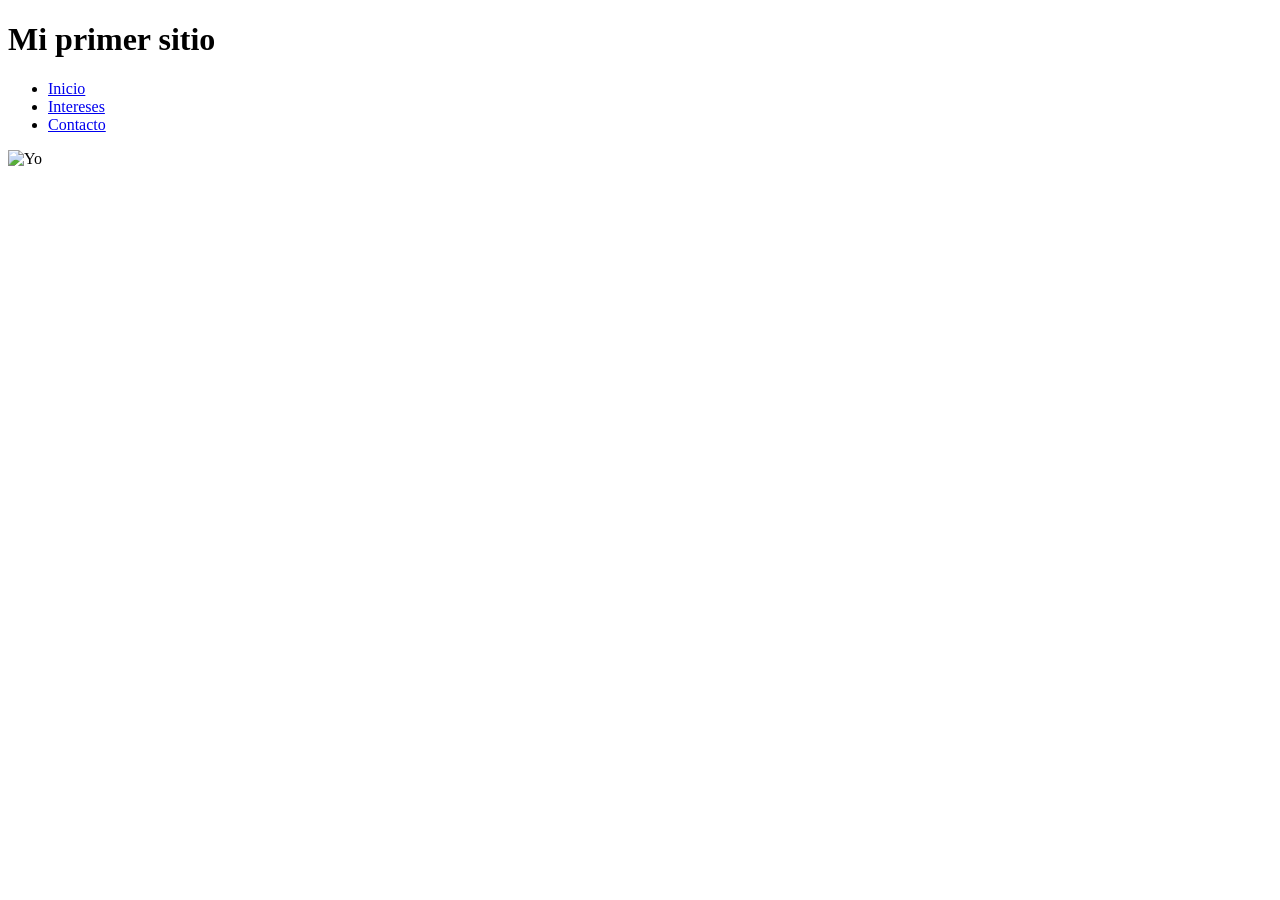
==== index.html @ 49da0f25 "version 3 No me deja entrar al link" ====
<!DOCTYPE html>
<html lang="en">
<head>
    <meta charset="UTF-8">
    <meta name="viewport" content="width=device-width, initial-scale=1.0">
    <title>Mi sitio personal</title>
</head>
<body>
    <header>
        <h1>Mi primer sitio</h1>
        <nav>
            <ul>
                <li><a href="inicio.html">Inicio</a></li>
                <li><a href="intereses.html">Intereses</a></li>
                <li><a href="contacto.html">Contacto</a></li>
            </ul>
        </nav>
    </header>
    <main>
        <img src="img/image.png" alt="Yo">
    </main>
    <footer></footer>
</body>
</html>
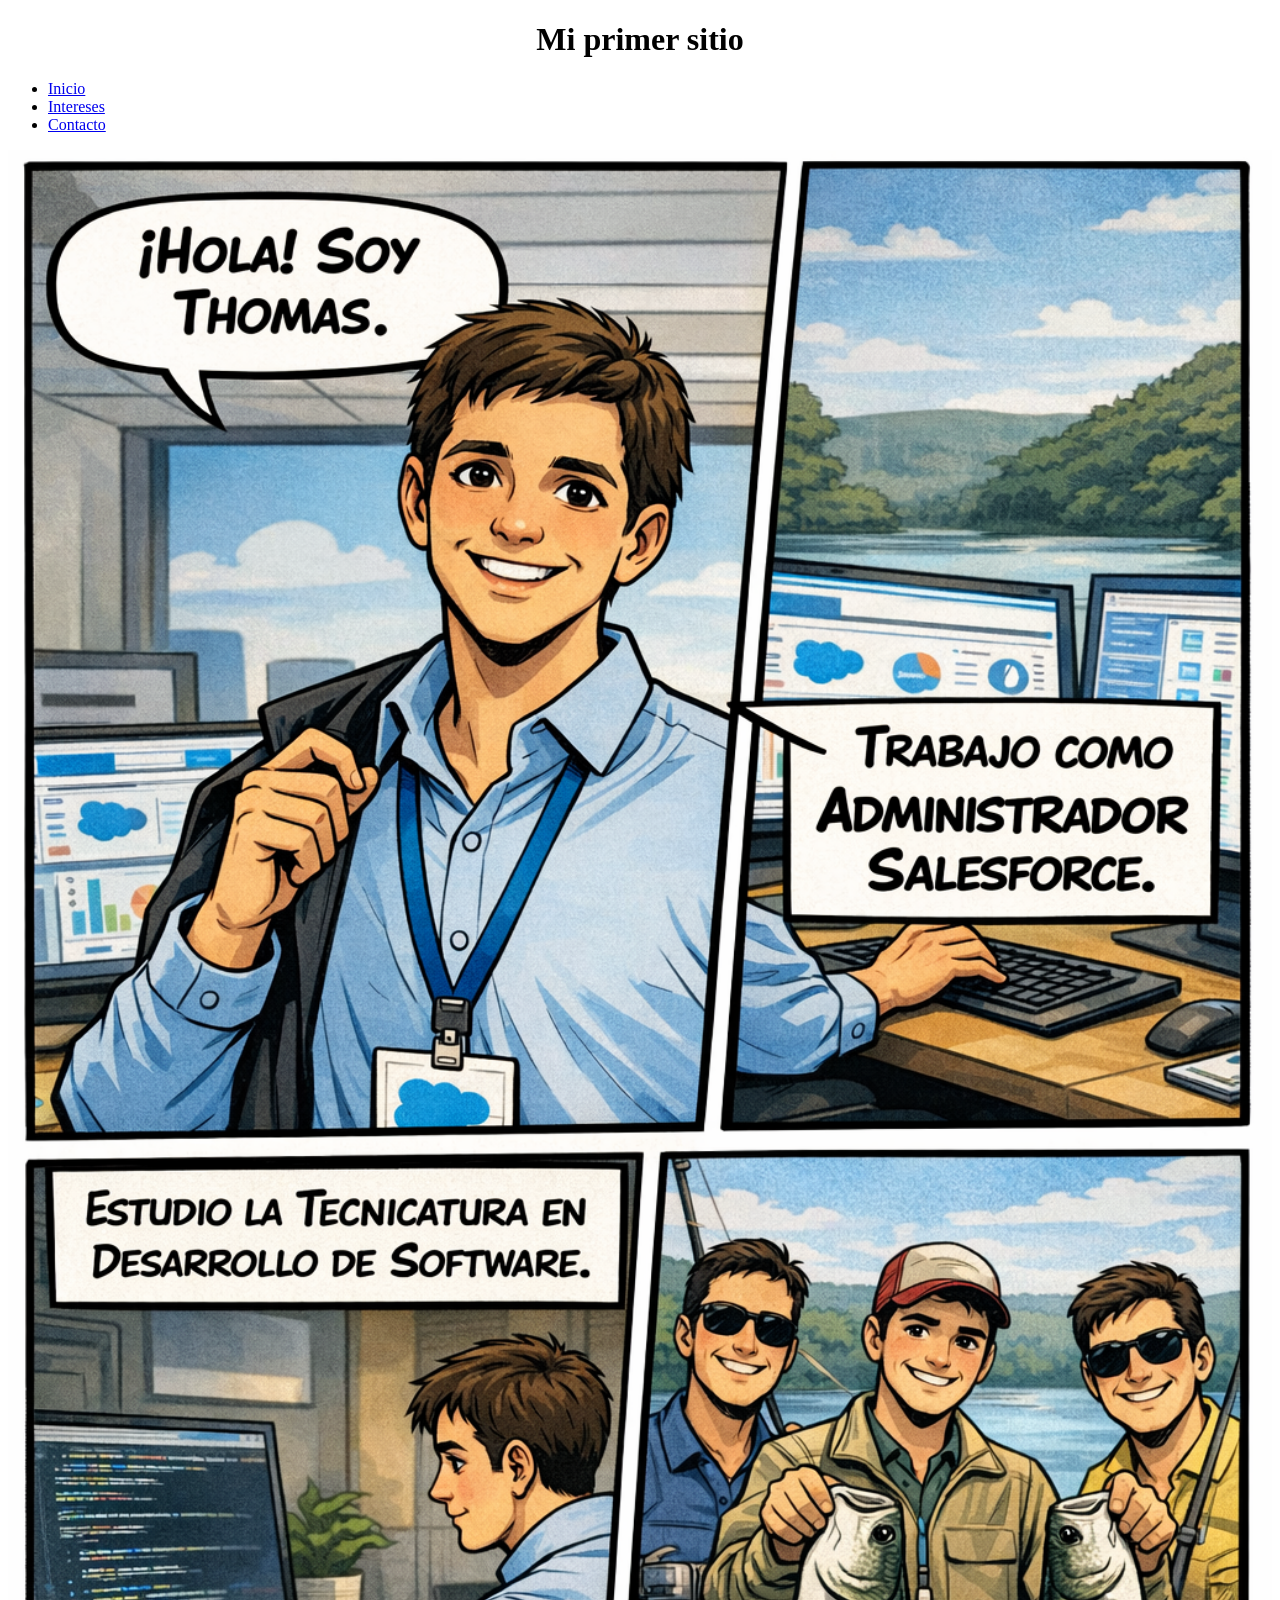
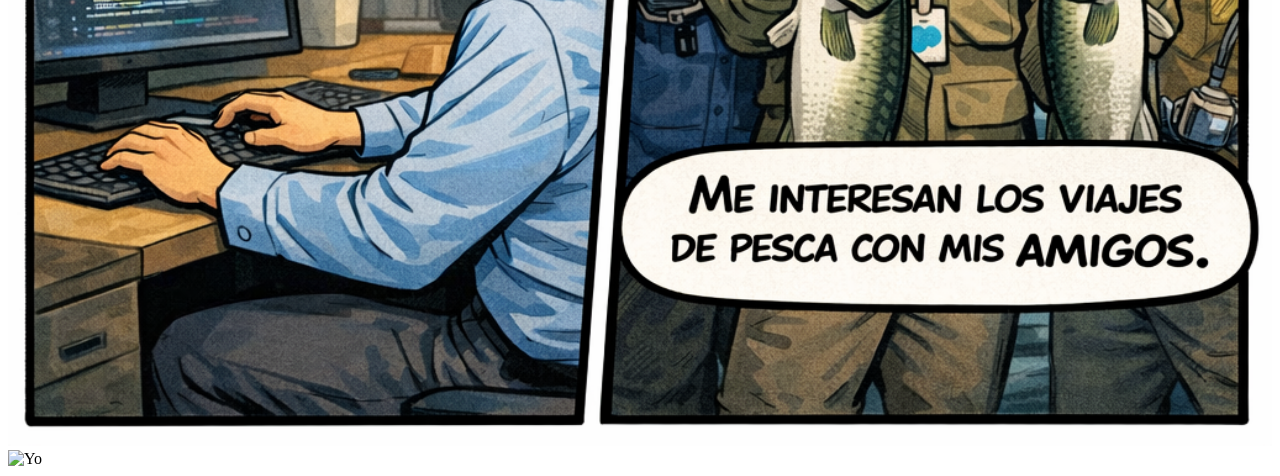
==== commit 972e0350: "Version 5" ====
--- a/index.html
+++ b/index.html
@@ -7,7 +7,7 @@
 </head>
 <body>
     <header>
-        <h1>Mi primer sitio</h1>
+        <h1 style="text-align: center;">Mi primer sitio</h1>
         <nav>
             <ul>
                 <li><a href="inicio.html">Inicio</a></li>
@@ -17,8 +17,10 @@
         </nav>
     </header>
     <main>
-        <img src="img/image.png" alt="Yo">
+        <img src="img/image.png" alt="Yo"style="width: 100%; height: auto;">
     </main>
-    <footer></footer>
+    <footer>
+        <img src="img/Footer1.png" alt="Yo" style="width: 100%; height: auto;">
+    </footer>
 </body>
 </html>
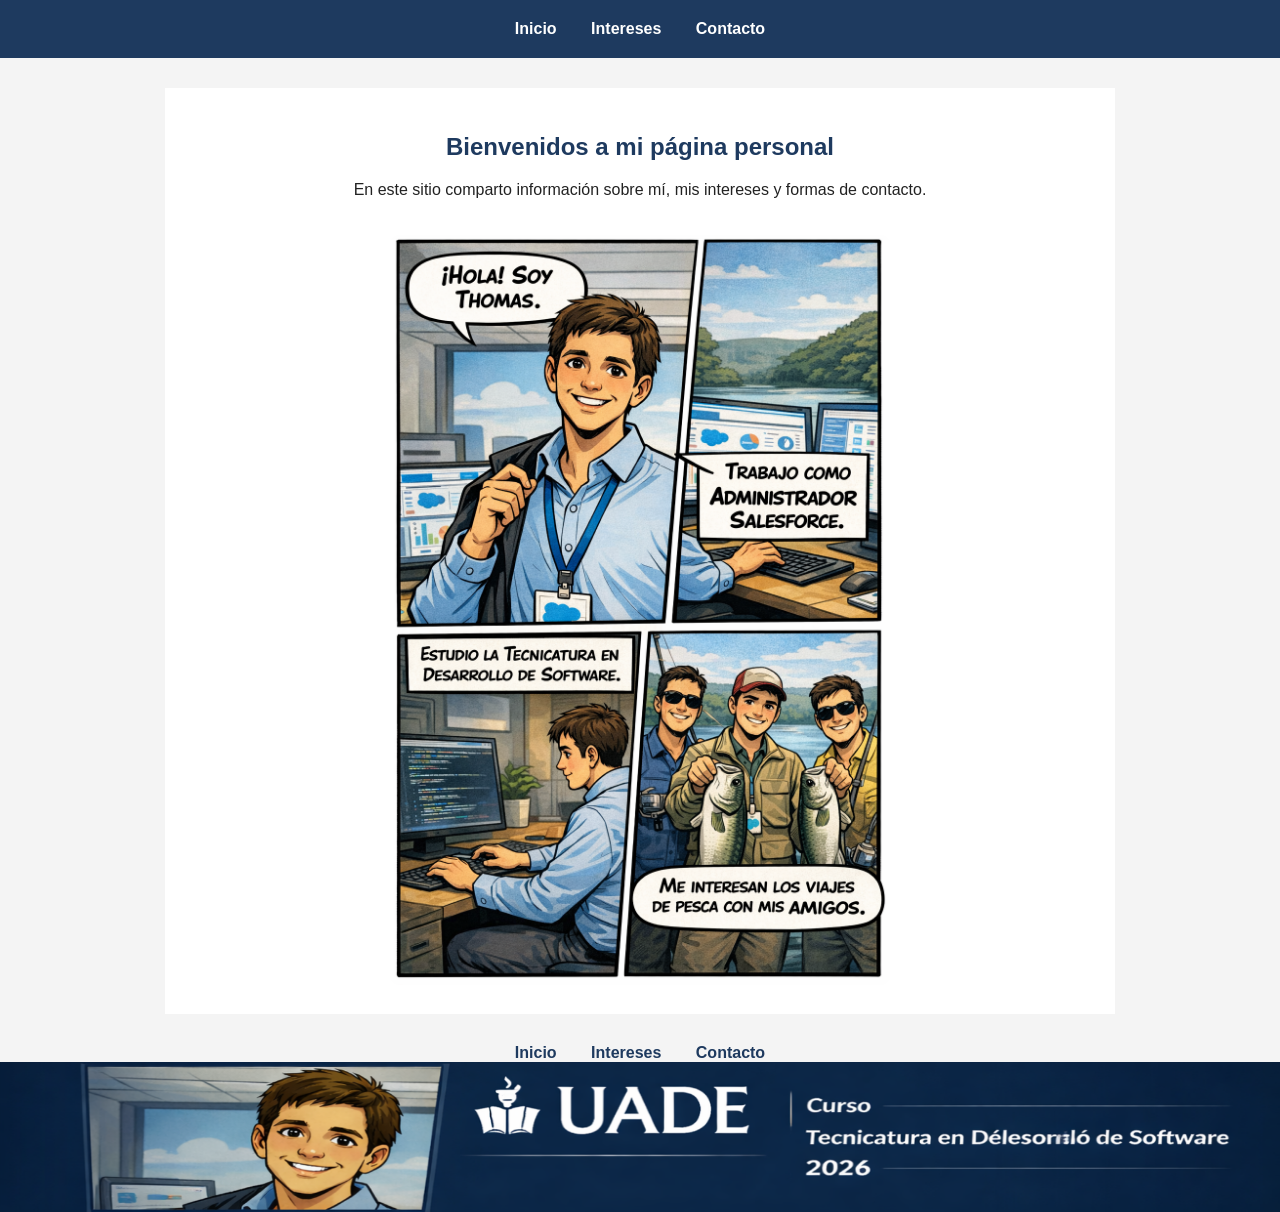
==== commit 6b8e316e: "Nueva version tarea individual 2" ====
--- a/index.html
+++ b/index.html
@@ -1,13 +1,13 @@
 <!DOCTYPE html>
-<html lang="en">
+<html lang="es">
 <head>
     <meta charset="UTF-8">
     <meta name="viewport" content="width=device-width, initial-scale=1.0">
     <title>Mi sitio personal</title>
+    <link rel="stylesheet" href="diseño.css">
 </head>
 <body>
     <header>
-        <h1 style="text-align: center;">Mi primer sitio</h1>
         <nav>
             <ul>
                 <li><a href="inicio.html">Inicio</a></li>
@@ -16,11 +16,26 @@
             </ul>
         </nav>
     </header>
+
     <main>
-        <img src="img/image.png" alt="Yo"style="width: 100%; height: auto;">
+        <section class="presentacion">
+            <h2>Bienvenidos a mi página personal</h2>
+            <p>
+                En este sitio comparto información sobre mí, mis intereses y formas de contacto.
+            </p>
+            <img src="img/image.png" alt="Foto personal">
+        </section>
     </main>
+
     <footer>
-        <img src="img/Footer1.png" alt="Yo" style="width: 100%; height: auto;">
+         <nav>
+            <ul>
+                <li><a href="inicio.html">Inicio</a></li>
+                <li><a href="intereses.html">Intereses</a></li>
+                <li><a href="contacto.html">Contacto</a></li>
+            </ul>
+        </nav>
+        <img src="img/Footer1.png" alt="Footer Yo">
     </footer>
 </body>
 </html>
--- a/diseño.css
+++ b/diseño.css
@@ -0,0 +1,86 @@
+body {
+    margin: 0;
+    font-family: Arial, sans-serif;
+    background-color: #f4f4f4;
+    color: #222;
+}
+
+header {
+    background-color: #1e3a5f;
+    color: white;
+    text-align: center;
+    padding: 20px;
+}
+
+nav ul {
+    list-style: none;
+    padding: 0;
+    margin: 0;
+}
+
+nav li {
+    display: inline-block;
+    margin: 0 15px;
+}
+
+nav a {
+    text-decoration: none;
+    color: white;
+    font-weight: bold;
+}
+
+nav a:hover {
+    color: #cfdff6;
+}
+
+main {
+    padding: 30px 20px;
+    text-align: center;
+}
+
+.presentacion {
+    background-color: white;
+    max-width: 900px;
+    margin: 0 auto;
+    padding: 25px;
+    
+}
+
+.presentacion h2 {
+    color: #1e3a5f;
+}
+
+.presentacion img {
+    width: 500px;
+    height: auto;
+    margin-top: 20px;
+    border-radius: 10px;
+}
+
+footer {
+    background-color: #f4f4f4;
+    text-align: center;
+    
+}
+
+footer a {
+    color: #1e3a5f;
+    
+   
+}
+
+footer img {
+    display: block;
+    width: 100%;
+    height: 150px;
+    margin: 0 auto;
+}
+main a {
+    display: block;
+    text-align: center;
+    margin-top: 20px;
+}
+
+main a:hover {
+    color: #cfdff6;
+}
